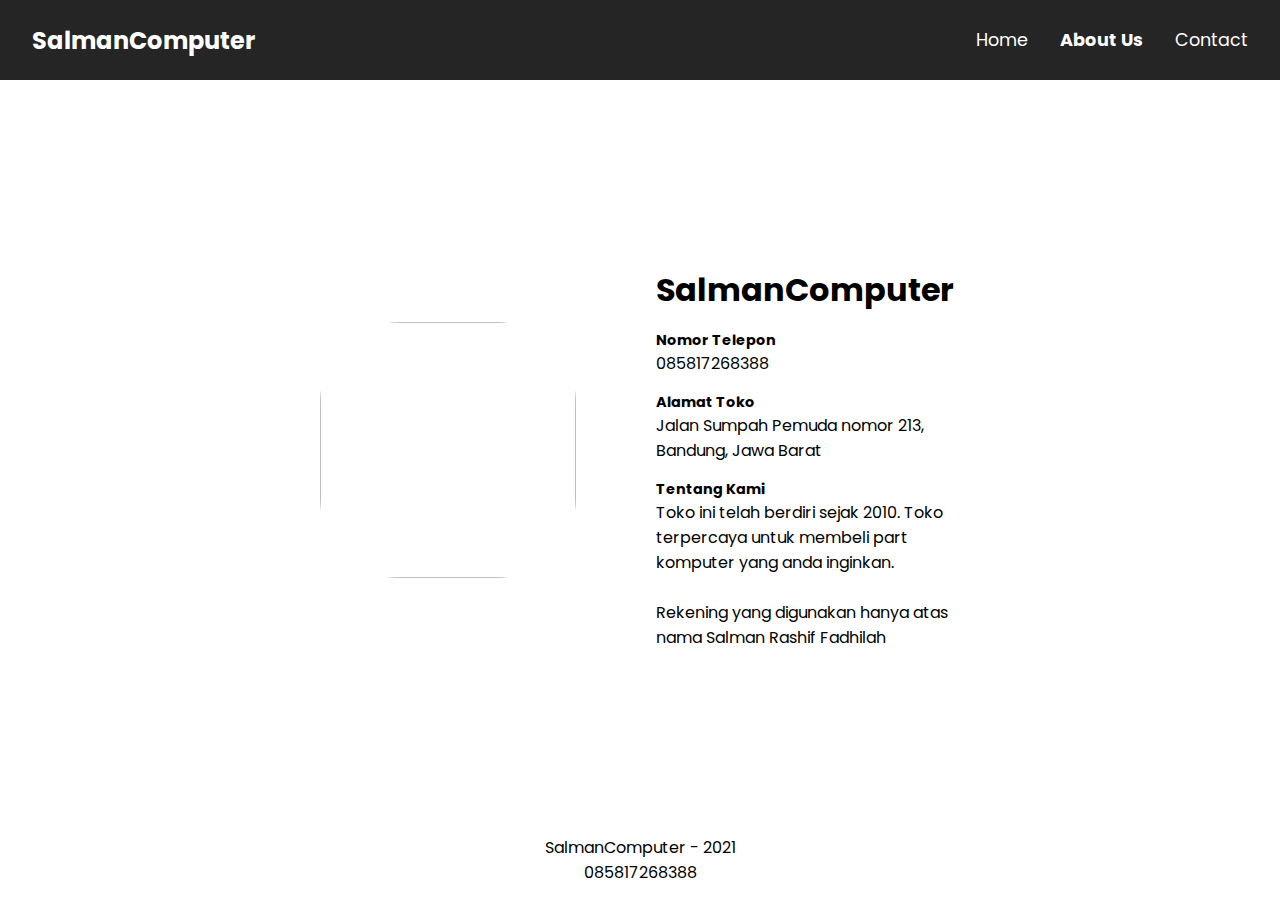
==== about.html @ ffdf108b "Add files via upload" ====
<!DOCTYPE html>
<html lang="en">
	<head>
		<meta charset="UTF-8" />
		<meta http-equiv="X-UA-Compatible" content="IE=edge" />
		<meta name="viewport" content="width=device-width, initial-scale=1.0" />
		<title>SalmanComputer</title>

		<link rel="stylesheet" href="style.css" />
	</head>
	<body>
		<nav>
			<span class="logo">SalmanComputer</span>
			<div class="menu">
				<a href="/" class="menu">Home</a>
				<a href="/about.html" class="menu active">About Us</a>
				<a href="/contact.html" class="menu">Contact</a>
			</div>
		</nav>
		<div class="konten">
			<div class="about">
				<img src="/img/about.jpg" alt="" />
				<div class="tentang">
					<h1>SalmanComputer</h1>
					<label>Nomor Telepon</label>
					<span>085817268388</span>
					<label>Alamat Toko</label>
					<span>Jalan Sumpah Pemuda nomor 213, Bandung, Jawa Barat</span>
					<label>Tentang Kami</label>
					<p
						>Toko ini telah berdiri sejak 2010. Toko terpercaya untuk membeli part komputer yang anda inginkan.<br /><br />Rekening yang digunakan hanya atas
						nama Salman Rashif Fadhilah</p
					>
				</div>
			</div>
		</div>
		<div class="footer"> <span>SalmanComputer - 2021</span> <span>085817268388</span></div>
	</body>

	<script></script>
</html>
---- style.css ----
@import url("https://fonts.googleapis.com/css2?family=Poppins:wght@200;400;600;700&display=swap");
* {
  padding: 0;
  margin: 0;
  -webkit-box-sizing: border-box;
          box-sizing: border-box;
  font-family: 'Poppins', sans-serif;
}

body {
  min-height: 100vh;
  display: -webkit-box;
  display: -ms-flexbox;
  display: flex;
  -webkit-box-orient: vertical;
  -webkit-box-direction: normal;
      -ms-flex-direction: column;
          flex-direction: column;
  -webkit-box-pack: justify;
      -ms-flex-pack: justify;
          justify-content: space-between;
}

nav {
  max-width: 100vw;
  height: 5rem;
  display: -webkit-box;
  display: -ms-flexbox;
  display: flex;
  -webkit-box-pack: justify;
      -ms-flex-pack: justify;
          justify-content: space-between;
  -webkit-box-align: center;
      -ms-flex-align: center;
          align-items: center;
  background: #252525;
}

nav span.logo {
  font-size: 1.5rem;
  font-weight: bold;
  color: white;
  margin: 2rem;
}

nav div.menu {
  margin: 2rem;
  font-size: 1.1rem;
  display: -webkit-box;
  display: -ms-flexbox;
  display: flex;
  gap: 2rem;
}

nav div.menu a.menu {
  color: white;
  text-decoration: none;
}

nav div.menu a.active {
  font-weight: bold;
}

div.tengah {
  width: 100vw;
  height: 40vh;
  display: -ms-grid;
  display: grid;
  place-items: center;
  background: url(/img/tengah.jpg) no-repeat center center;
  background-size: cover;
}

div.tengah h2 {
  color: white;
  font-size: 2rem;
  -webkit-filter: drop-shadow(0 0 10px black);
          filter: drop-shadow(0 0 10px black);
  -webkit-transition: opacity 0.25s;
  transition: opacity 0.25s;
}

div.konten {
  background: #fff;
  margin: 2rem;
  display: -webkit-box;
  display: -ms-flexbox;
  display: flex;
  -ms-flex-wrap: wrap;
      flex-wrap: wrap;
  -webkit-box-pack: center;
      -ms-flex-pack: center;
          justify-content: center;
  -webkit-box-align: center;
      -ms-flex-align: center;
          align-items: center;
  gap: 5rem;
}

div.konten div.barang {
  max-width: 40vw;
  width: 80vw;
  height: 15rem;
  display: -webkit-box;
  display: -ms-flexbox;
  display: flex;
  -webkit-box-pack: center;
      -ms-flex-pack: center;
          justify-content: center;
  gap: 1rem;
  background: #f0f0f0;
  border: 1px solid rgba(0, 0, 0, 0.1);
  border-radius: 1rem;
  overflow: hidden;
  -webkit-filter: drop-shadow(0 0 10px rgba(0, 0, 0, 0.1));
          filter: drop-shadow(0 0 10px rgba(0, 0, 0, 0.1));
}

div.konten div.barang img {
  width: 15rem;
  height: 15rem;
}

div.konten div.barang div.detail {
  height: 15rem;
  width: 100%;
  display: -webkit-box;
  display: -ms-flexbox;
  display: flex;
  -webkit-box-orient: vertical;
  -webkit-box-direction: normal;
      -ms-flex-direction: column;
          flex-direction: column;
  -webkit-box-pack: justify;
      -ms-flex-pack: justify;
          justify-content: space-between;
  padding: 2rem;
}

div.konten div.barang div.detail a {
  margin-left: auto;
}

div.konten div.barang div.detail a button {
  padding: 0.5rem;
  border: none;
  outline: none;
  border-radius: 0.5rem;
  background: #3b82f6;
  color: white;
  font-weight: bold;
}

div.konten form {
  min-width: 40vw;
  max-width: 50vw;
  display: -webkit-box;
  display: -ms-flexbox;
  display: flex;
  -webkit-box-orient: vertical;
  -webkit-box-direction: normal;
      -ms-flex-direction: column;
          flex-direction: column;
  background: #f0f0f0;
  padding: 1rem;
  border-radius: 1rem;
  border: 1px solid rgba(0, 0, 0, 0.1);
  -webkit-filter: drop-shadow(0 0 10px rgba(0, 0, 0, 0.1));
          filter: drop-shadow(0 0 10px rgba(0, 0, 0, 0.1));
}

div.konten form label {
  font-size: 0.9rem;
  margin: 0.25rem;
}

div.konten form input,
div.konten form textarea {
  margin-bottom: 1rem;
  font-family: 'Poppins', sans-serif;
  padding: 0.5rem;
  outline: none;
  border: 1px solid rgba(0, 0, 0, 0.5);
  border-radius: 0.5rem;
  resize: none;
}

div.konten form input:hover,
div.konten form textarea:hover {
  border: 1px solid #60a5fa;
}

div.konten form input:focus,
div.konten form textarea:focus {
  border: 1px solid #2563eb;
}

div.konten form button {
  width: -webkit-fit-content;
  width: -moz-fit-content;
  width: fit-content;
  margin: auto;
  padding: 0.75rem;
  border: none;
  outline: none;
  border-radius: 0.5rem;
  background: #3b82f6;
  color: white;
  font-weight: bold;
  cursor: pointer;
}

div.konten form button:hover {
  background: #2563eb;
}

div.konten div.about {
  max-width: 50vw;
  display: -webkit-box;
  display: -ms-flexbox;
  display: flex;
  -webkit-box-pack: center;
      -ms-flex-pack: center;
          justify-content: center;
  -webkit-box-align: center;
      -ms-flex-align: center;
          align-items: center;
  overflow: hidden;
  gap: 5rem;
}

div.konten div.about img {
  width: 20vw;
  height: 20vw;
  -o-object-fit: cover;
     object-fit: cover;
  border-radius: 5rem;
}

div.konten div.about div.tentang {
  display: -webkit-box;
  display: -ms-flexbox;
  display: flex;
  -webkit-box-orient: vertical;
  -webkit-box-direction: normal;
      -ms-flex-direction: column;
          flex-direction: column;
}

div.konten div.about div.tentang h1 {
  margin: 1rem 0;
}

div.konten div.about div.tentang label {
  font-size: 0.9rem;
  font-weight: bold;
}

div.konten div.about div.tentang span {
  font-size: 1rem;
  margin-bottom: 1rem;
}

div.footer {
  width: 100vw;
  height: 5rem;
  display: -webkit-box;
  display: -ms-flexbox;
  display: flex;
  -webkit-box-orient: vertical;
  -webkit-box-direction: normal;
      -ms-flex-direction: column;
          flex-direction: column;
  -webkit-box-pack: center;
      -ms-flex-pack: center;
          justify-content: center;
  -webkit-box-align: center;
      -ms-flex-align: center;
          align-items: center;
}
/*# sourceMappingURL=style.css.map */
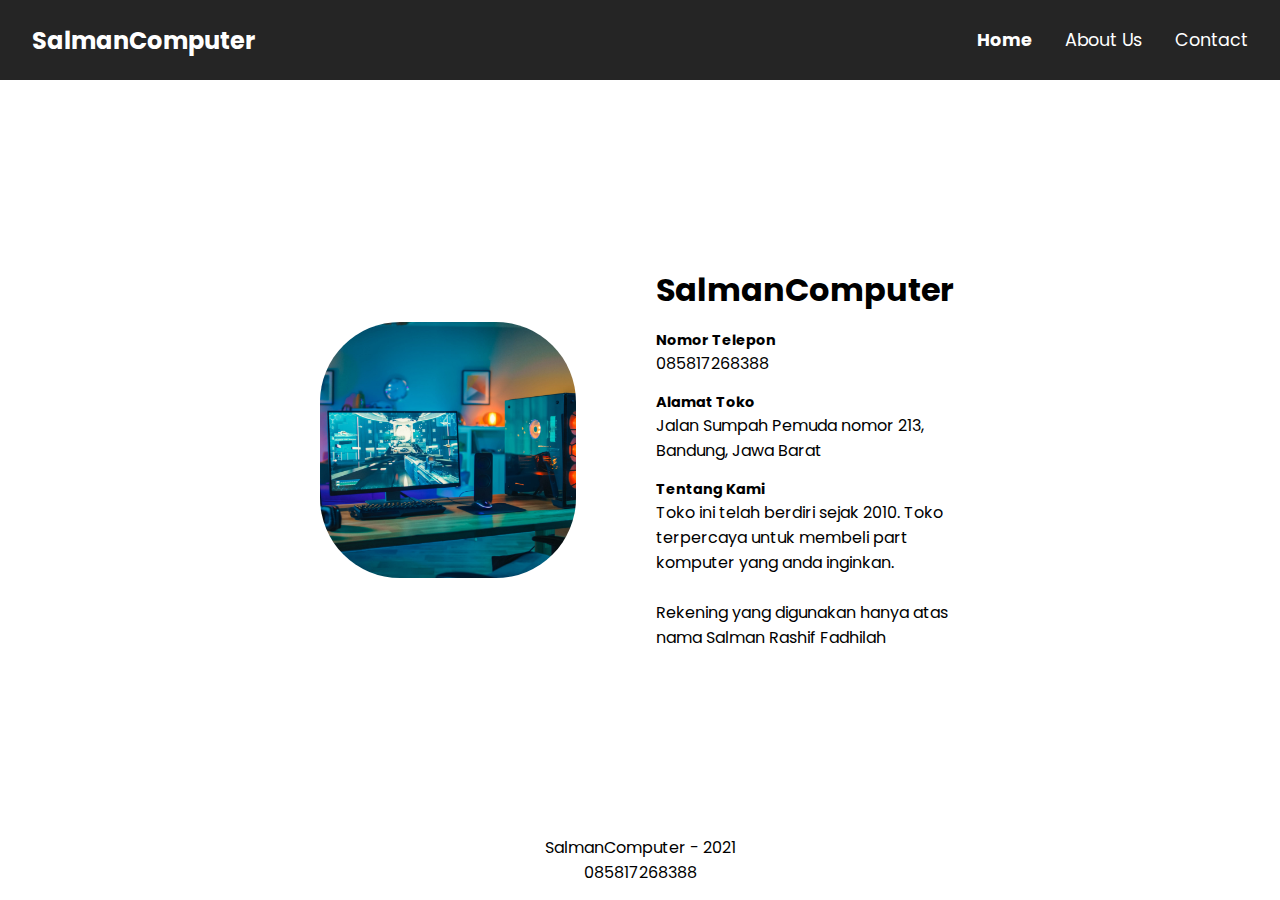
==== commit 0cb7ce36: "Add files via upload" ====
--- a/about.html
+++ b/about.html
@@ -12,14 +12,14 @@
 		<nav>
 			<span class="logo">SalmanComputer</span>
 			<div class="menu">
-				<a href="/" class="menu">Home</a>
-				<a href="/about.html" class="menu active">About Us</a>
-				<a href="/contact.html" class="menu">Contact</a>
+				<a href="index.html" class="menu active">Home</a>
+				<a href="about.html" class="menu">About Us</a>
+				<a href="contact.html" class="menu">Contact</a>
 			</div>
 		</nav>
 		<div class="konten">
 			<div class="about">
-				<img src="/img/about.jpg" alt="" />
+				<img src="img/about.jpg" alt="" />
 				<div class="tentang">
 					<h1>SalmanComputer</h1>
 					<label>Nomor Telepon</label>
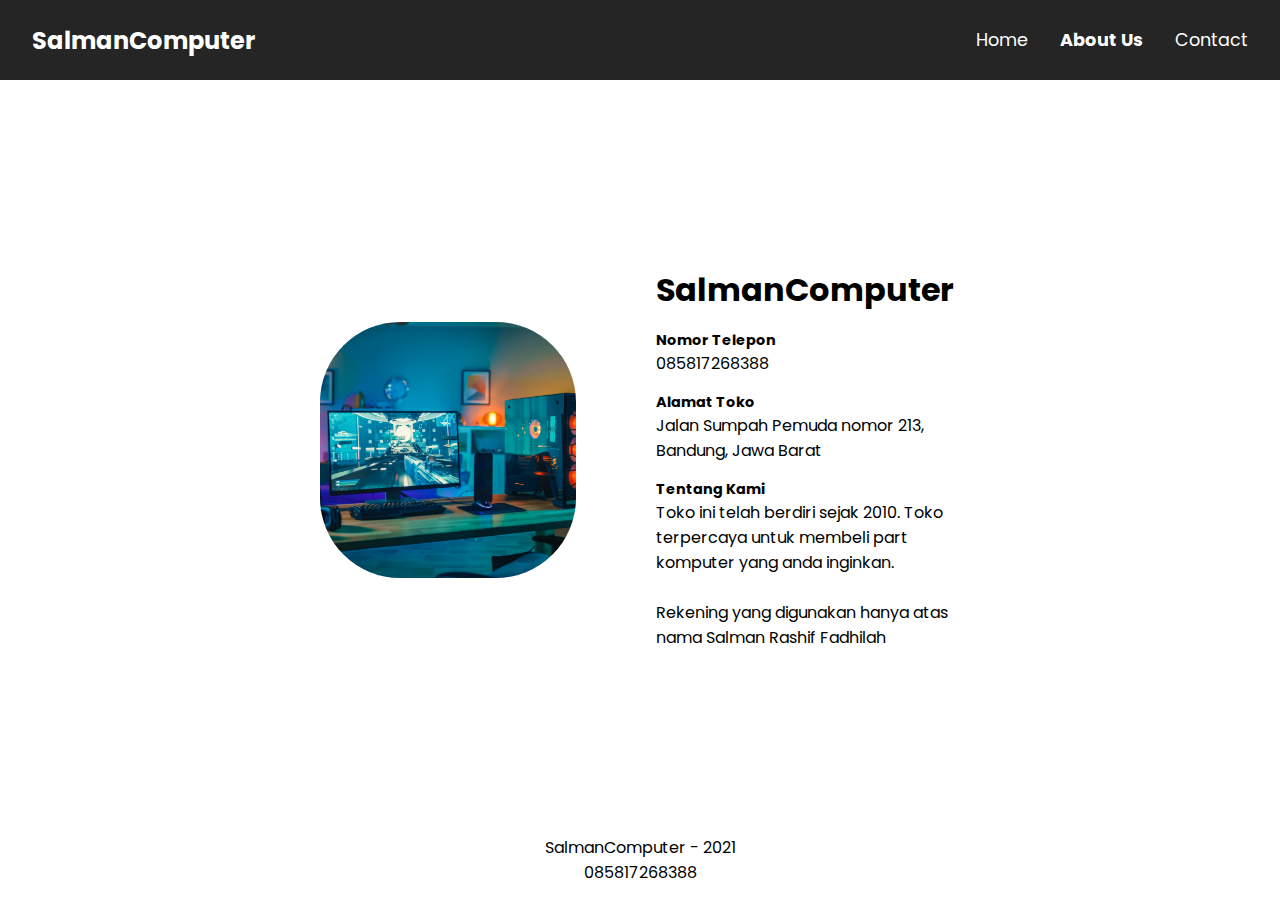
==== commit 1f48621b: "Add files via upload" ====
--- a/about.html
+++ b/about.html
@@ -4,16 +4,17 @@
 		<meta charset="UTF-8" />
 		<meta http-equiv="X-UA-Compatible" content="IE=edge" />
 		<meta name="viewport" content="width=device-width, initial-scale=1.0" />
-		<title>SalmanComputer</title>
+		<title>Tentang Kami - SalmanComputer</title>
 
 		<link rel="stylesheet" href="style.css" />
+		<script src="script.js" defer></script>
 	</head>
 	<body>
 		<nav>
 			<span class="logo">SalmanComputer</span>
 			<div class="menu">
-				<a href="index.html" class="menu active">Home</a>
-				<a href="about.html" class="menu">About Us</a>
+				<a href="index.html" class="menu">Home</a>
+				<a href="about.html" class="menu active">About Us</a>
 				<a href="contact.html" class="menu">Contact</a>
 			</div>
 		</nav>
@@ -34,7 +35,11 @@
 				</div>
 			</div>
 		</div>
-		<div class="footer"> <span>SalmanComputer - 2021</span> <span>085817268388</span></div>
+		<div class="footer">
+			<span>SalmanComputer - 2021</span>
+			<span id="tanggal"></span>
+			<span>085817268388</span>
+		</div>
 	</body>
 
 	<script></script>
--- a/style.css
+++ b/style.css
@@ -7,6 +7,10 @@
   font-family: 'Poppins', sans-serif;
 }
 
+.hidden {
+  display: none;
+}
+
 body {
   min-height: 100vh;
   display: -webkit-box;
@@ -67,7 +71,7 @@
   display: -ms-grid;
   display: grid;
   place-items: center;
-  background: url(/img/tengah.jpg) no-repeat center center;
+  background: url(img/tengah.jpg) no-repeat center center;
   background-size: cover;
 }
 
@@ -261,6 +265,104 @@
   margin-bottom: 1rem;
 }
 
+div.konten div.produk {
+  display: -webkit-box;
+  display: -ms-flexbox;
+  display: flex;
+  -webkit-box-pack: center;
+      -ms-flex-pack: center;
+          justify-content: center;
+  -webkit-box-align: center;
+      -ms-flex-align: center;
+          align-items: center;
+  width: 80vw;
+  gap: 5rem;
+}
+
+div.konten div.produk img {
+  border-radius: 1rem;
+  width: 30vw;
+  height: 30vw;
+  -o-object-fit: cover;
+     object-fit: cover;
+}
+
+div.konten div.produk div.detailBarang {
+  display: -webkit-box;
+  display: -ms-flexbox;
+  display: flex;
+  -webkit-box-orient: vertical;
+  -webkit-box-direction: normal;
+      -ms-flex-direction: column;
+          flex-direction: column;
+  -webkit-box-pack: start;
+      -ms-flex-pack: start;
+          justify-content: start;
+  max-width: 30vw;
+  min-width: 30vw;
+}
+
+div.konten div.produk div.detailBarang div.tab {
+  display: -webkit-box;
+  display: -ms-flexbox;
+  display: flex;
+  -webkit-box-pack: start;
+      -ms-flex-pack: start;
+          justify-content: start;
+  gap: 1rem;
+  margin: 1rem;
+}
+
+div.konten div.produk div.detailBarang div.tab button {
+  width: -webkit-fit-content;
+  width: -moz-fit-content;
+  width: fit-content;
+  padding: 0.75rem;
+  border: none;
+  outline: none;
+  border-radius: 0.5rem;
+  background: #3b82f6;
+  color: white;
+  font-weight: bold;
+  cursor: pointer;
+}
+
+div.konten div.produk div.detailBarang div.tab button:hover {
+  background: #2563eb;
+}
+
+div.konten div.produk div.detailBarang div.tab button[disabled] {
+  background: #dbeafe;
+}
+
+div.konten div.produk div.detailBarang table {
+  border-collapse: collapse;
+  width: 100%;
+}
+
+div.konten div.produk div.detailBarang td,
+div.konten div.produk div.detailBarang th {
+  border: 1px solid black;
+  padding: 0.5rem;
+}
+
+div.konten div.produk div.detailBarang button.buy {
+  width: 100%;
+  margin: 1rem auto;
+  padding: 0.75rem;
+  border: none;
+  outline: none;
+  border-radius: 0.5rem;
+  background: #3b82f6;
+  color: white;
+  font-weight: bold;
+  cursor: pointer;
+}
+
+div.konten div.produk div.detailBarang button.buy:hover {
+  background: #2563eb;
+}
+
 div.footer {
   width: 100vw;
   height: 5rem;
